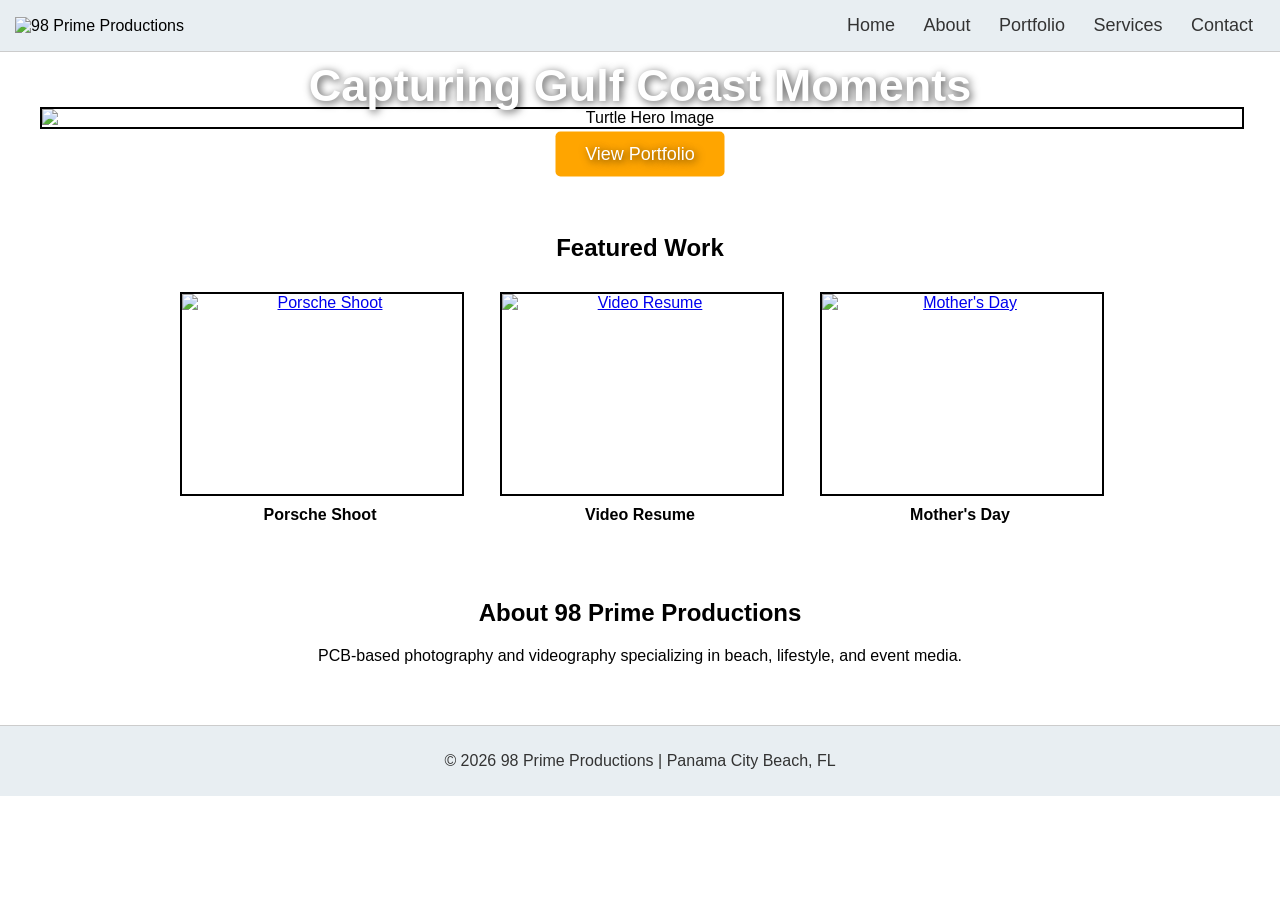
==== index.html @ a4ea744f "Add files via upload" ====
<!DOCTYPE html>
<html lang="en">
    <head>
        <meta charset="UTF-8" />
        <title>98 Prime Productions</title>
        <link rel="stylesheet" href="styles.css" />
    </head>
    <body>
        
        <header>
        <img src="images/98p_banner.png" alt="98 Prime Productions" class="logo">
        <nav>
            <a href="index.html">Home</a>
            <a href="about.html">About</a>
            <a href="portfolio.html">Portfolio</a>
            <a href="services.html">Services</a>
            <a href="contact.html">Contact</a>
        </nav>
        </header>
        
        <section class="hero">
            <img src="images/turtle.png" alt="Turtle Hero Image" class="hero-image">
            <div class="hero-text">
                <h1>Capturing Gulf Coast Moments</h1>
                <a href="#" class="btn">View Portfolio</a>
            </div>
        </section>
        
        <section class="featured">
            <h2>Featured Work</h2>
            <div class="work-grid">
                <div class="work-item">
                    <a href="images/ladies.png" target="_blank">
                        <img src="images/porsche.png" alt="Porsche Shoot">
                    </a>
                    <p>Porsche Shoot</p>
                </div>
                <div class="work-item">
                    <a href="https://drive.google.com/file/d/1j6jOGfulcyJIeOUujUQ9UXlaZFWPu4V8/view" target="_blank">
                        <img src="images/resume_ss.png" alt="Video Resume">
                    </a>
                    <p>Video Resume</p>
                </div>
                <div class="work-item">
                    <a href="images/ladies.png" target="_blank">
                        <img src="images/ladies.png" alt="Mother's Day">
                    </a>
                    <p>Mother's Day</p>
                </div>
            </div>
        </section>
        
        <section>
            <h2>About 98 Prime Productions</h2>
            <p>PCB-based photography and videography specializing in beach, lifestyle, and event media.</p>
        </section>
        
        <footer>
            <p>© 2026 98 Prime Productions | Panama City Beach, FL</p>
        </footer>
        
    </body>
</html>
---- styles.css ----
body {
    margin: 0;
    font-family: Arial, sans-serif;
    text-align: center;
    background-color: white;
}

a, button, img, .btn, .work-item, input, select, textarea {
    outline: none !important;
    box-shadow: none !important;
}

a:hover, button:hover, .btn:hover {
    outline: none !important;
}

header {
    background-color: #e8eef2;
    padding: 15px;
    display: flex;
    align-items: center;
    justify-content: space-between;
    flex-wrap: wrap;
    margin-bottom: 30px;
    border-bottom: 1px solid #ccc;
}

.logo {
    width: auto;
    max-height: 100px;
}

nav a {
    color: #333;
    margin: 0 12px;
    text-decoration: none;
    font-size: 18px;
}

nav a:hover {
    color: orange;
}

.hero {
    position: relative;
    padding: 25px;
    max-width: 1200px;
    margin: 0 auto 30px auto;
}

.hero-image {
    width: 100%;
    height: auto;
    display: block;
    border: 2px solid #000;
}

.hero-text {
    position: absolute;
    top: 50%;
    left: 50%;
    transform: translate(-50%, -50%);
    color: white;
    text-shadow: 2px 2px 8px rgba(0,0,0,0.7);
    width: 90%;
    text-align: center;
}

.hero-text h1 {
    font-size: 45px;
    margin: 0 0 20px 0;
}

.btn {
    display: inline-block;
    padding: 12px 30px;
    background-color: orange;
    color: white;
    text-decoration: none;
    font-size: 18px;
    border-radius: 5px;
    transition: transform 0.3s ease;
}

.btn:hover {
    transform: scale(1.05);
}

.featured {
    padding: 30px 20px;
    margin-bottom: 30px;
}

.work-grid {
    display: flex;
    justify-content: center;
    gap: 20px;
    flex-wrap: wrap;
}

.work-item {
    width: 280px;
    padding: 10px;
    text-align: center;
}

.work-item img {
    width: 100%;
    height: 200px;
    object-fit: cover;
    object-position: top;
    display: block;
    margin-bottom: 10px;
    border: 2px solid #000;
    transition: transform 0.3s ease;
}

.work-item img:hover {
    transform: scale(1.03);
}

.work-item p {
    margin: 5px 0;
    font-weight: bold;
    text-align: center;
}

.about {
    padding: 30px 20px;
    max-width: 700px;
    margin: 0 auto 40px auto;
}

.page-content {
    max-width: 1000px;
    margin: 0 auto 40px auto;
    padding: 20px;
    text-align: left;
}

.page-content h1 {
    text-align: center;
    margin-bottom: 25px;
}

.page-content h2 {
    text-align: center;
    margin-top: 30px;
}

.page-content p {
    line-height: 1.6;
    font-size: 17px;
}

.gallery-filters {
    text-align: center;
    margin-bottom: 25px;
    font-size: 18px;
}

.gallery-filters a {
    color: #333;
    margin: 0 10px;
    text-decoration: none;
}

.gallery-filters a:hover {
    color: orange;
}

.pricing-table {
    width: 90%;
    max-width: 700px;
    margin: 30px auto;
    border-collapse: collapse;
}

.pricing-table th,
.pricing-table td {
    border: 1px solid #ccc;
    padding: 12px;
    text-align: left;
}

.pricing-table th {
    background-color: #e8eef2;
}

.pricing-table tr:nth-child(even) {
    background-color: #f9f9f9;
}

.contact-form {
    max-width: 500px;
    margin: 30px auto;
    text-align: left;
}

.contact-form label {
    display: block;
    margin-top: 15px;
    margin-bottom: 5px;
    font-weight: bold;
}

.contact-form input,
.contact-form select,
.contact-form textarea {
    width: 100%;
    padding: 10px;
    font-size: 16px;
    border: 1px solid #ccc;
    border-radius: 4px;
    box-sizing: border-box;
}

.contact-form textarea {
    height: 120px;
    resize: vertical;
}

.contact-form button {
    display: block;
    margin: 25px auto 0 auto;
    padding: 12px 30px;
    background-color: orange;
    color: white;
    border: none;
    border-radius: 5px;
    font-size: 18px;
    cursor: pointer;
    transition: transform 0.3s ease;
}

.contact-form button:hover {
    transform: scale(1.05);
}

.video-box {
    max-width: 800px;
    margin: 30px auto;
}

.video-box iframe,
.video-box video {
    width: 100%;
    max-width: 800px;
    height: 450px;
    border: 2px solid #000;
}

.headshot {
    width: 250px;
    height: auto;
    border: 2px solid #000;
    margin: 20px auto;
    display: block;
}

footer {
    background-color: #e8eef2;
    color: #333;
    padding: 10px;
    margin-top: 60px;
    border-top: 1px solid #ccc;
    font-size: 16px;
    text-align: center;
}
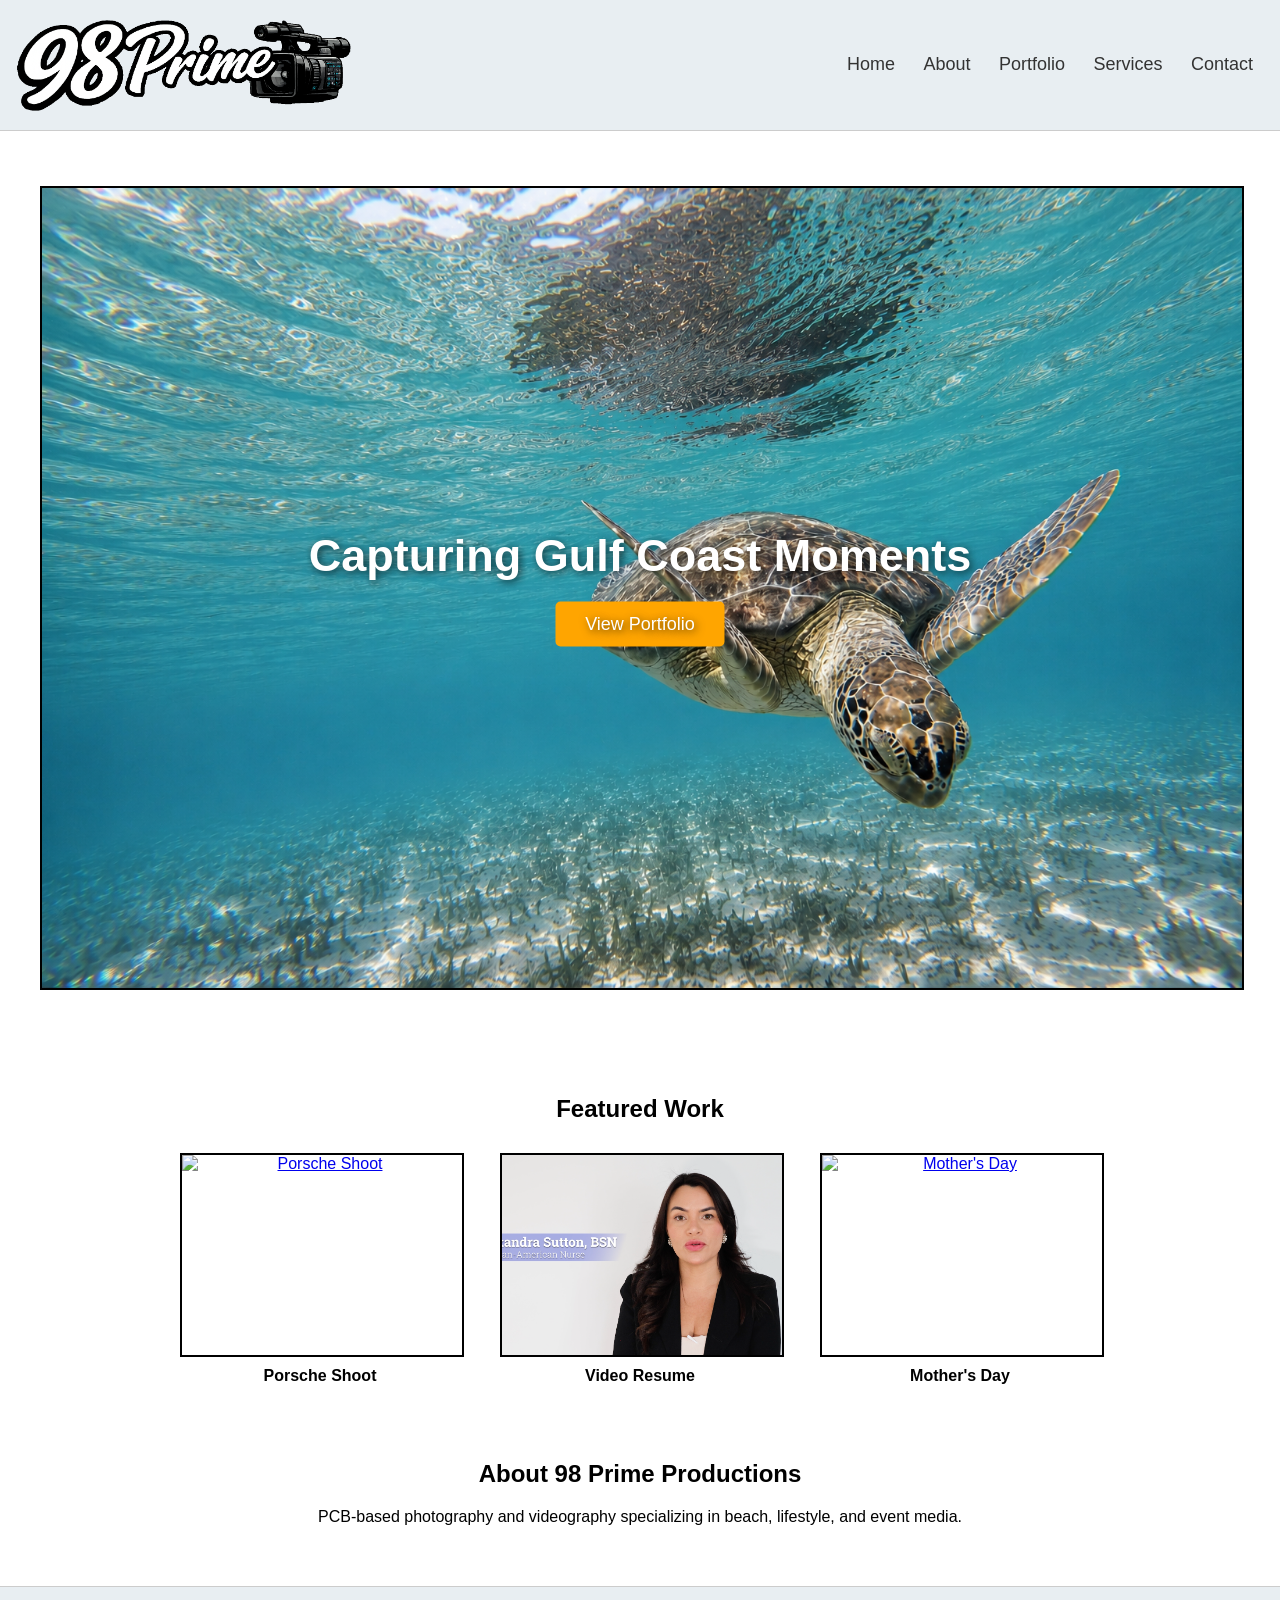
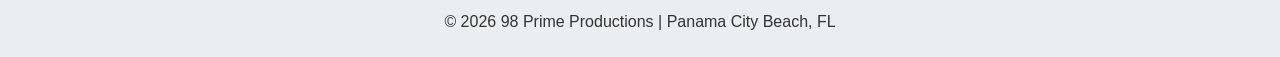
==== commit fc57c4af: "Update image link from ladies.png to porsche.png" ====
--- a/index.html
+++ b/index.html
@@ -30,7 +30,7 @@
             <h2>Featured Work</h2>
             <div class="work-grid">
                 <div class="work-item">
-                    <a href="images/ladies.png" target="_blank">
+                    <a href="images/porsche.png" target="_blank">
                         <img src="images/porsche.png" alt="Porsche Shoot">
                     </a>
                     <p>Porsche Shoot</p>
